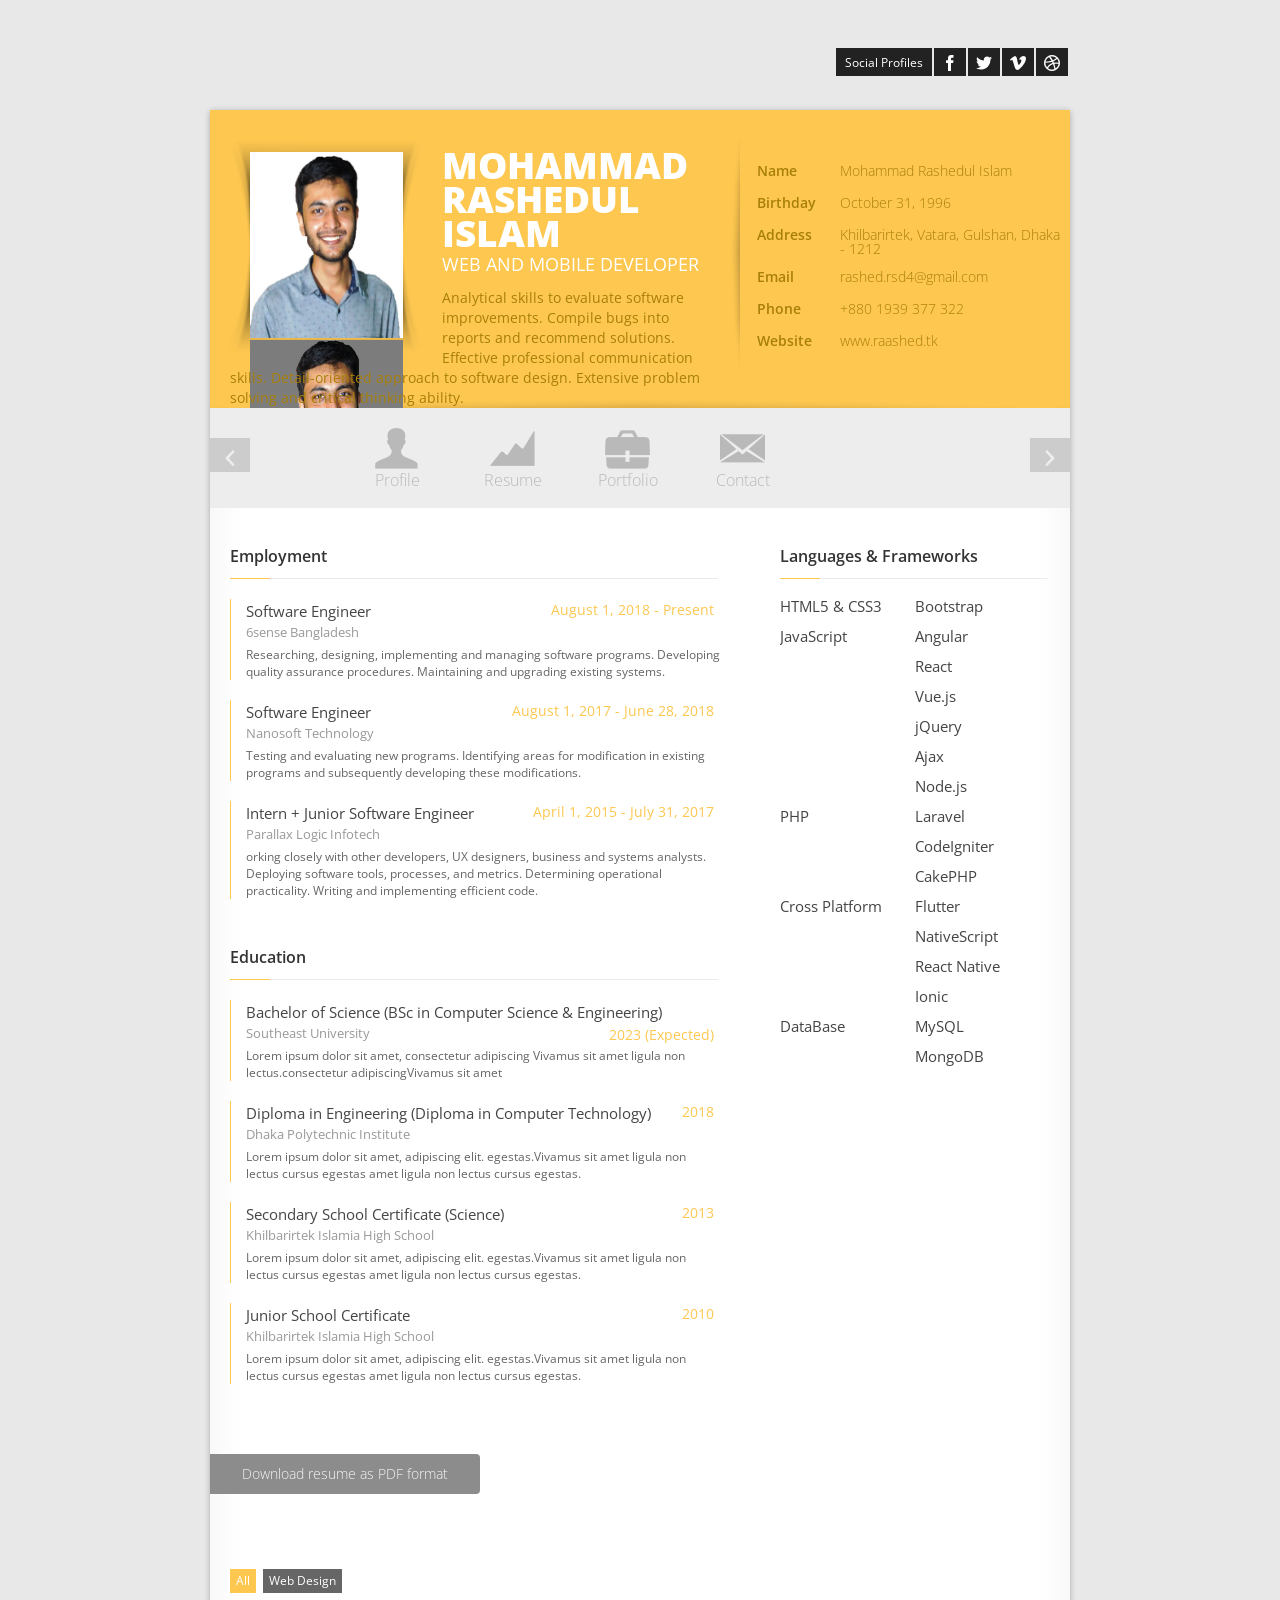
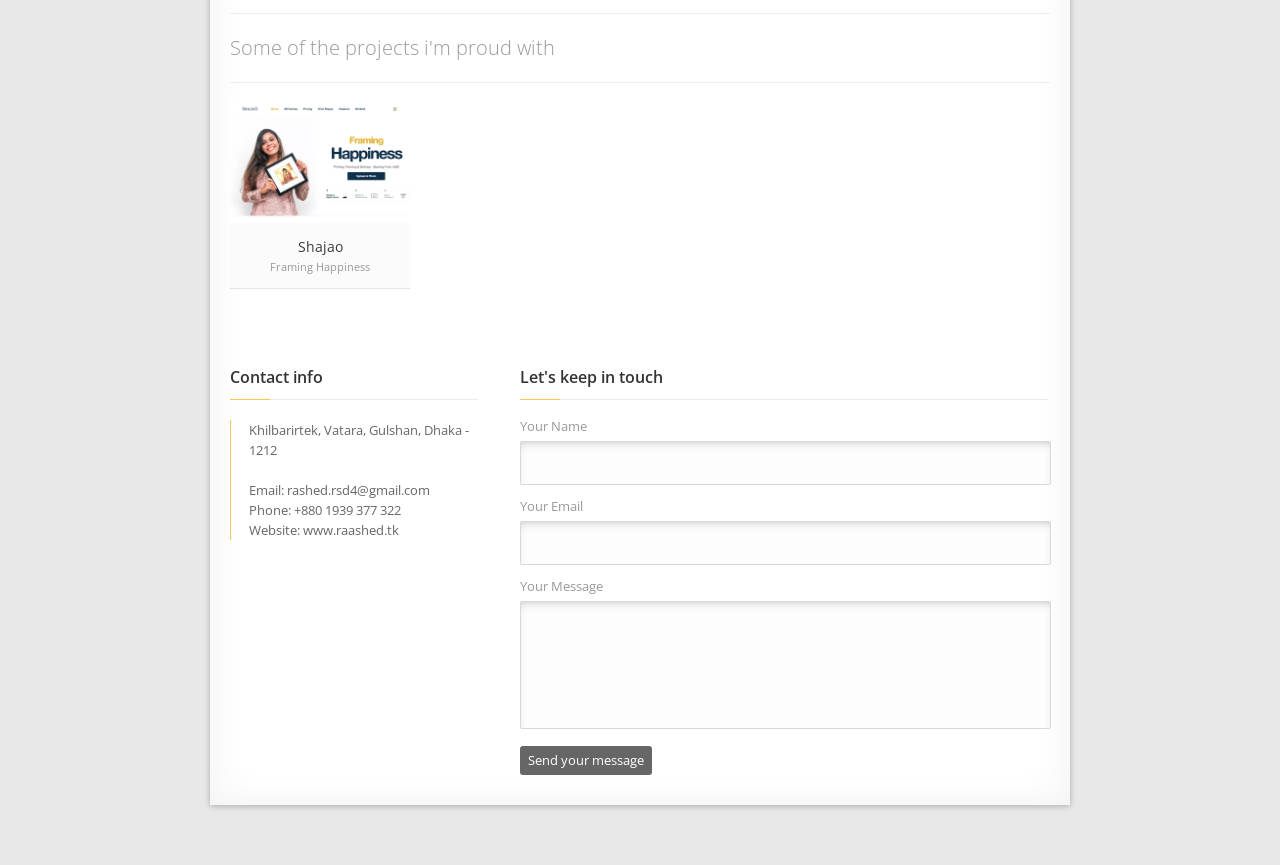
==== index.html @ 98f0a0fd "first commit" ====
<!doctype html>
<html lang="en">
<head>
    <meta charset="UTF-8">
    <meta name="viewport"
          content="width=device-width, user-scalable=no, initial-scale=1.0, maximum-scale=1.0, minimum-scale=1.0">
    <meta http-equiv="X-UA-Compatible" content="ie=edge">
    <title>Personal vCard</title>
    <link rel="stylesheet" type="text/css" href="css/reset.css"/>
    <link rel="stylesheet" type="text/css" href="css/style.css"/>
    <link rel="stylesheet" type="text/css" href="css/prettyPhoto.css"/>
    <link rel="stylesheet" type="text/css"
          href="http://fonts.googleapis.com/css?family=Open+Sans:400,600,300,800,700,400italic|PT+Serif:400,400italic"/>
    <!--[if IEMobile]>
    <link rel="stylesheet" type="text/css" href="css/iemobile.css"/>
    <![endif]-->

    <script type="text/javascript" src="js/jquery.min.js"></script>
    <script type="text/javascript" src="js/jquery.easytabs.min.js"></script>
    <script type="text/javascript" src="js/respond.min.js"></script>
    <script type="text/javascript" src="js/jquery.prettyPhoto.js"></script>
    <script type="text/javascript" src="js/jquery.isotope.min.js"></script>
    <script type="text/javascript" src="http://maps.google.com/maps/api/js?sensor=false"></script>
    <script type="text/javascript" src="js/jquery-ui-map.js"></script>
    <script type="text/javascript" src="js/jquery.carouFredSel.js"></script>
    <script type="text/javascript" src="js/plugins.js"></script>
    <script type="text/javascript" src="js/custom.js"></script>

    <!--[if lt IE 9]>
    <script src="http://html5shiv.googlecode.com/svn/trunk/html5.js"></script>
    <![endif]-->
</head>
<body>
<!-- Container -->
<section id="container">
    <!-- Header -->
    <header>
        <!-- Logo -->
        <div id="logo">
            <h2>MOHAMMAD RASHEDUL ISLAM</h2>
            <h4>WEB AND MOBILE DEVELOPER</h4>
        </div>
        <!-- /Logo -->
        <!-- Social Icons -->
        <ul class="socialicons">
            <li class="socials-text">Social Profiles</li>
            <li><a href="https://www.facebook.com/RaashedR" target="_blank" class="transition">*</a></li>
            <li><a href="https://twitter.com/raashed_r" target="_blank" class="transition">,</a></li>
            <li><a href="https://github.com/raashed" target="_blank" class="transition">-</a></li>
            <li><a href="https://stackoverflow.com/users/9511169/mohammad-rashedul-islam" target="_blank"
                   class="transition">1</a></li>
        </ul>
        <!-- /Social Icons -->
    </header>
    <!-- /Header -->
    <!-- Content -->
    <section id="content">
        <!-- Profile -->
        <div id="profile">
            <!-- About section -->
            <div class="about">
                <div class="photo-inner">
                    <ul>
                        <li><img src="images/photo.jpg" alt="images/photo.jpg" height="186" width="153"/></li>
                        <li><img src="images/photo1.png" alt="images/photo1.png" height="186" width="153"/></li>
                    </ul>
                </div>
                <h1>MOHAMMAD RASHEDUL ISLAM</h1>
                <h3>WEB AND MOBILE DEVELOPER</h3>
                <p>Analytical skills to evaluate software improvements. Compile bugs into reports and recommend solutions. Effective
                    professional communication skills. Detail-oriented approach to software design. Extensive problem solving and
                    critical thinking ability.</p>
            </div>
            <!-- /About section -->
            <!-- Personal info section -->
            <ul class="personal-info">
                <li><label>Name</label><span>Mohammad Rashedul Islam</span></li>
                <li><label>Birthday</label><span>October 31, 1996</span></li>
                <li><label>Address</label><span>Khilbarirtek, Vatara, Gulshan, Dhaka - 1212</span></li>
                <li><label>Email</label><span class="word-wrap">rashed.rsd4@gmail.com</span></li>
                <li><label>Phone</label><span>+880 1939 377 322</span></li>
                <li><label>Website</label><span class="word-wrap"><a href="#">www.raashed.tk</a></span></li>
            </ul>
            <!-- /Personal info section -->
        </div>
        <!-- /Profile -->
        <!-- Menu -->
        <nav class="menu">
            <ul class="tabs">
                <li class="tmenu"><a href="#profile" class="tab-profile"><i>&#x43;</i>Profile</a></li>
                <li class="tmenu"><a href="#resume"><i>&#x3a;</i>Resume</a></li>
                <li class="tmenu"><a href="#portfolio"><i>&#x38;</i>Portfolio</a></li>
                <li class="tmenu"><a href="#contact"><i>&#x21;</i>Contact</a></li>
            </ul>
            <a class="prev" id="menu-prev" href="#">&#xe073;</a>
            <a class="next" id="menu-next" href="#">&#xe076;</a>
        </nav>
        <!-- /Menu -->
        <!-- Resume -->
        <section id="resume">
            <div class="timeline-section">
                <!-- Timeline for Employment  -->
                <h3 class="main-heading">Employment</h3>
                <ul class="timeline">
                    <li>
                        <div class="timelineUnit">
                            <h4>Software Engineer<span class="timelineDate">August 1, 2018 - Present</span></h4>
                            <h5>6sense Bangladesh</h5>
                            <p>Researching, designing, implementing and managing software programs. Developing quality
                                assurance procedures. Maintaining and upgrading existing systems.</p>
                        </div>
                    </li>
                    <li>
                        <div class="timelineUnit">
                            <h4>Software Engineer<span class="timelineDate">August 1, 2017 - June 28, 2018</span></h4>
                            <h5>Nanosoft Technology</h5>
                            <p>Testing and evaluating new programs. Identifying areas for modification in existing
                                programs and subsequently developing these modifications.</p>
                        </div>
                    </li>
                    <li>
                        <div class="timelineUnit">
                            <h4>Intern + Junior Software Engineer<span class="timelineDate">April 1, 2015 - July 31, 2017</span>
                            </h4>
                            <h5>Parallax Logic Infotech </h5>
                            <p> orking closely with other developers, UX designers, business and systems analysts.
                                Deploying software tools, processes, and metrics. Determining operational practicality.
                                Writing and implementing efficient code.</p>
                        </div>
                    </li>
                    <div class="clear"></div>
                </ul>
                <!-- /Timeline for Employment  -->
                <!-- Timeline for Education  -->
                <h3 class="main-heading">Education</h3>
                <ul class="timeline">
                    <li>
                        <div class="timelineUnit">
                            <h4>Bachelor of Science (BSc in Computer Science & Engineering)<span class="timelineDate">2023 (Expected)</span></h4>
                            <h5>Southeast University</h5>
                            <p>Lorem ipsum dolor sit amet, consectetur adipiscing Vivamus sit amet ligula non
                                lectus.consectetur adipiscingVivamus sit amet </p>
                        </div>
                    </li>
                    <li>
                        <div class="timelineUnit">
                            <h4>Diploma in Engineering (Diploma in Computer Technology)<span class="timelineDate">2018</span></h4>
                            <h5>Dhaka Polytechnic Institute</h5>
                            <p>Lorem ipsum dolor sit amet, adipiscing elit. egestas.Vivamus sit amet ligula non lectus
                                cursus egestas amet ligula non lectus cursus egestas. </p>
                        </div>
                    </li>
                    <li>
                        <div class="timelineUnit">
                            <h4>Secondary School Certificate (Science)<span class="timelineDate">2013</span></h4>
                            <h5>Khilbarirtek Islamia High School</h5>
                            <p>Lorem ipsum dolor sit amet, adipiscing elit. egestas.Vivamus sit amet ligula non lectus
                                cursus egestas amet ligula non lectus cursus egestas. </p>
                        </div>
                    </li>
                    <li>
                        <div class="timelineUnit">
                            <h4>Junior School Certificate<span class="timelineDate">2010</span></h4>
                            <h5>Khilbarirtek Islamia High School</h5>
                            <p>Lorem ipsum dolor sit amet, adipiscing elit. egestas.Vivamus sit amet ligula non lectus
                                cursus egestas amet ligula non lectus cursus egestas. </p>
                        </div>
                    </li>
                    <div class="clear"></div>
                </ul>
                <!-- /Timeline for Education  -->
            </div>
            <div class="skills-section">
                <!-- Skills -->
                <h3 class="main-heading">Languages & Frameworks</h3>
                <ul class="skills">
                    <li><h4>HTML5 & CSS3</h4><h4>Bootstrap</h4></li>
                    <li><h4>JavaScript</h4><h4>Angular</h4></li>
                    <li><h4>&nbsp;</h4><h4>React</h4></li>
                    <li><h4>&nbsp;</h4><h4>Vue.js</h4></li>
                    <li><h4>&nbsp;</h4><h4>jQuery</h4></li>
                    <li><h4>&nbsp;</h4><h4>Ajax</h4></li>
                    <li><h4>&nbsp;</h4><h4>Node.js</h4></li>
                    <li><h4>PHP</h4><h4>Laravel</h4></li>
                    <li><h4>&nbsp;</h4><h4>CodeIgniter</h4></li>
                    <li><h4>&nbsp;</h4><h4>CakePHP</h4></li>
                    <li><h4>Cross Platform</h4><h4>Flutter</h4></li>
                    <li><h4>&nbsp;</h4><h4>NativeScript</h4></li>
                    <li><h4>&nbsp;</h4><h4>React Native</h4></li>
                    <li><h4>&nbsp;</h4><h4>Ionic</h4></li>
                    <li><h4>DataBase</h4><h4>MySQL</h4></li>
                    <li><h4>&nbsp;</h4><h4>MongoDB</h4></li>
                </ul>
                <!-- /Skills -->
            </div>
            <div class="clear"></div>
            <a href="pdf/Mohammad_Rashedul_Islam_CV.pdf" download target="_blank" class="button transition">Download resume as PDF format</a>
        </section>
        <!-- /Resume -->
        <!-- Portfolio -->
        <section id="portfolio">
            <ul class="cats-filter" id="portfolio-filter">
                <li><a href="" class="current transition" data-filter="*">All</a></li>
                <li><a href="" class="transition" data-filter=".webdesign">Web Design</a></li>
            </ul>
            <div class="extra-text">Some of the projects i'm proud with</div>
            <ul id="portfolio-list">
<!--                <li class="illustration print">-->
<!--                    <a href="portfolio/1.jpg" rel="portfolio[1]"-->
<!--                       title="Lorem ipsum dolor sit amet, consectetur adipiscing Vivamus sit amet ligula non lectus.consectetur adipiscingVivamus sit amet"-->
<!--                       class="folio">-->
<!--                        <img src="portfolio/1-thumb.jpg" alt="Image Title">-->
<!--                        <h2 class="title">Hello Goodbye</h2>-->
<!--                        <span class="categorie">Print / Illustration</span>-->
<!--                    </a>-->
<!--                    <a href="portfolio/4.jpg" rel="portfolio[1]" title="This is the description"-->
<!--                       class="folio hidden"></a>-->
<!--                    <a href="portfolio/4.jpg" rel="portfolio[1]" title="This is the description"-->
<!--                       class="folio hidden"></a>-->
<!--                    <a href="portfolio/4.jpg" rel="portfolio[1]" title="This is the description"-->
<!--                       class="folio hidden"></a>-->
<!--                    <a href="portfolio/4.jpg" rel="portfolio[1]" title="This is the description"-->
<!--                       class="folio hidden"></a>-->
<!--                    <a href="portfolio/4.jpg" rel="portfolio[1]" title="This is the description"-->
<!--                       class="folio hidden"></a>-->
<!--                    <a href="portfolio/4.jpg" rel="portfolio[1]" title="This is the description"-->
<!--                       class="folio hidden"></a>-->
<!--                </li>-->
                <li class="webdesign">
                    <a href="portfolio/shajao-1.png" rel="portfolio[1]"
                       title="How many stories and memories are mixed in one picture, there are many sweet, sweet and sweet moments. Decorate the story with these moments and bring it to you."
                       class="folio">
                        <img src="portfolio/shajao-1.png" alt="Image Title">
                        <h2 class="title">Shajao</h2>
                        <span class="categorie">Framing Happiness</span>
                    </a>
                    <a href="portfolio/shajao-2.png" rel="portfolio[1]" title="First, choose a frame. The frame can be changed later."
                       class="folio hidden"></a>
                    <a href="portfolio/shajao-3.png" rel="portfolio[1]" title="Each piece we frame passes through at least nine talented people’s hands before we ship it back to you"
                       class="folio hidden"></a>
                    <a href="portfolio/shajao-4.png" rel="portfolio[1]" title="Question about an open or future framing order?"
                       class="folio hidden"></a>
                    <a href="portfolio/shajao-5.png" rel="portfolio[1]" title="Naming history of a frame."
                       class="folio hidden"></a>
                    <a href="portfolio/shajao-6.png" rel="portfolio[1]" title="Your cart list."
                       class="folio hidden"></a>
                </li>
            </ul>
        </section>
        <!-- /Portfolio -->
        <!-- Contact -->
        <section id="contact">
<!--            <div id="map"></div>-->
            <!-- Contact Info -->
            <div class="contact-info">
                <h3 class="main-heading"><span>Contact info</span></h3>
                <ul>
                    <li>Khilbarirtek, Vatara, Gulshan, Dhaka - 1212<br/><br/></li>
                    <li>Email: rashed.rsd4@gmail.com</li>
                    <li>Phone: +880 1939 377 322</li>
                    <li>Website: www.raashed.tk</li>
                </ul>
            </div>
            <!-- /Contact Info -->
            <!-- Contact Form -->
            <div class="contact-form">
                <h3 class="main-heading"><span>Let's keep in touch</span></h3>
                <div id="contact-status"></div>
                <form action="" id="contactform">
                    <p>
                        <label for="name">Your Name</label>
                        <input type="text" name="name" class="input" id="name">
                    </p>
                    <p>
                        <label for="email">Your Email</label>
                        <input type="text" name="email" class="input" id="email">
                    </p>
                    <p>
                        <label for="message">Your Message</label>
                        <textarea name="message" cols="88" rows="6" class="textarea" id="message"></textarea>
                    </p>
                    <input type="submit" name="submit" value="Send your message" class="button transition">
                </form>
            </div>
            <!-- /Contact Form -->
        </section>
        <!-- /contact -->
    </section>
    <!-- /Content -->
    <!-- Footer -->
    <footer>
<!--        <div class="copyright">Copyright © 2017 John smith</div>-->
    </footer>
    <!-- /Footer -->
</section>
<!-- /Container -->
</body>
</html>
---- css/style.css ----
/*-------------------------------------------------------*/		/* Base styles	 */	/*-------------------------------------------------------*/	html {		overflow-y:scroll;	}	body {		background-color: #E8E8E8;		margin: 0px;		padding: 0px;		font-family:'open Sans', Arial;		font-size: 12px;	}		/* Font face */	@font-face { 	    font-family: 'icomoon';	    src: url('../fonts/icomoon/icomoon.eot');	    src: url('../fonts/icomoon/icomoon.eot?#iefix') format('embedded-opentype'),	         url('../fonts/icomoon/icomoon.svg#icomoon') format('svg'),	         url('../fonts/icomoon/icomoon.woff') format('woff'),	         url('../fonts/icomoon/icomoon.ttf') format('truetype');	}	       	/*-------------------------------------------------------*/		/* Wrap */	/*-------------------------------------------------------*/	#container {		margin:0 auto;		width:860px;		margin-bottom: 20px;		margin-top: 30px;	}	#content {		background-color:#FFF;		-webkit-box-shadow: 0 1px 6px rgba(0, 0, 0, 0.27), 0 0 40px rgba(0, 0, 0, 0.06) inset;		-moz-box-shadow: 0 1px 6px rgba(0, 0, 0, 0.27), 0 0 40px rgba(0, 0, 0, 0.06) inset;		box-shadow: 0 1px 6px rgba(0, 0, 0, 0.27), 0 0 40px rgba(0, 0, 0, 0.06) inset;	}	/*-------------------------------------------------------*/		/* Generic Classes */	/*-------------------------------------------------------*/	.hidden {		display: none;	}	/* Clearfix */	.clear{	  clear:both;	  display:block;	  height:0;	  overflow:	  hidden;	  visibility:hidden;	  width:0	}	.clearfix:after{	  clear:both;	  content:' ';	  display:block;	  font-size:0;	  height:0;	  line-height:0;	  visibility:hidden;	  width:0	}	* html .clearfix,:first-child+html .clearfix{	  zoom:1	}	.extra-text {		font-size:20px;		padding:24px 0;		border-bottom:1px solid #ededed;		color: #999;		margin-bottom:20px;		font-weight: 300;	}    .transition {    	-webkit-transition:all .5s ease;	     -moz-transition:all .5s ease;	      -ms-transition:all .5s ease;	       -o-transition:all .5s ease;	          transition:all .5s ease;    }    .word-wrap {		word-wrap: break-word;		-ms-word-break: break-all;		     word-break: break-all;		-webkit-hyphens: auto;		   -moz-hyphens: auto;		        hyphens: auto;    }	/*-------------------------------------------------------*/		/* Typography */	/*-------------------------------------------------------*/    h1 {font-size: 37px;}	h2 {font-size: 30px;}	h3 {font-size: 20px;}	h4 {font-size: 15px;}	h5 {font-size: 13px;}	h6 {font-size: 12px;}	strong {		font-weight: bold;		color: #333;	}	h3.main-heading {		margin:0px 2px 20px 0px;		border-bottom:1px solid #ebebeb;		padding-bottom:14px;		color:#333;		line-height:16px;		font-size: 16px;		font-weight: 600;		display:block;		clear: both;		position: relative;	}	h3.main-heading::after {		content: '';		width: 40px;		height: 1px;		position: absolute;		left: 0;		bottom: -1px;		background:/*mainColor*/#fdc750;	}	/*-------------------------------------------------------*/		/* Top Section */	/*-------------------------------------------------------*/	header {		height:60px;		margin-bottom:20px;		overflow:hidden;	}	/* Logo */	#logo {		float:left;		overflow:hidden;		margin-left:10px;		display:none;	}	#logo h2 {		font-size:30px;		font-weight:900;		color: #444;		line-height:40px;	}	#logo h4 {		color:#666;		line-height:20px;	}	/* Social icons */	.socialicons {		float:right;		margin-top:18px;	}	.socialicons li {		float:left;		display:inline;		margin:0;		padding:0;		margin-right:2px;	}	.socialicons li a  {		font-family: 'icomoon';		font-size: 16px;		display: block;		padding: 6px 8px;		background-color:#222;		color: #FFF;	}	.socialicons li a:hover  {		color:/*mainColor*/#fdc750;	}	.social-icons li:last-child {		margin-right:0	}	.socialicons .socials-text {		padding:9px;		height:10px;		background-color:#222;		color:#FFF;	}	/*-------------------------------------------------------*/		/* Profile Section */	/*-------------------------------------------------------*/    #profile {		background:/*mainColor*/#fdc750; 		background-image:url(../images/header-shadow.png);		background-position:center bottom;		background-repeat:repeat-x;		overflow:hidden;		}	/* About */	.about {		float:left;		margin-top:30px;		width:490px;		margin-left:20px;	}	.about .photo-inner {		float:left;		background:url(../images/photo-inner.png) no-repeat;		width:192px;		height:212px;		padding:12px 0 0 20px;	}	.about .photo-inner img {		background-color:#FFF;	}	.about h1 {		font-weight:900;		color:#FFF;		line-height:34px;		margin-top:8px;	}	.about h3 {		margin-top:5px;		font-size:18px;		color:#FFF;		line-height:18px;	}	.about p {		font-size:14px;		margin-top:15px;		color:/*profileTextColor*/#a87f09;		font-weight: 400;		line-height:20px;	}	/* Personal info */	.personal-info {		float:left;		margin-top:30px;		width:310px;		min-height:230px;		margin-left:10px;		background:url(../images/personal-info-sep.png) no-repeat left top;		padding:20px 0 0 20px;	}	.personal-info li {		font-size:14px;		margin-bottom:10px;		overflow: hidden;	}	.personal-info li label {		color:/*profileTextColor*/#a87f09;		float:left;		padding:4px 7px;		font-weight:600;		border-radius: 3px;		-moz-border-radius: 3px;		-webkit-border-radius: 3px;	}	.personal-info li span {		float:right;		width:220px;		padding-top: 4px;		font-weight: 300;		color:/*profileTextColor*/#a87f09;	}	/*-------------------------------------------------------*/		/* Menu */	/*-------------------------------------------------------*/	.menu {		height:100px;		background-color:#ededed;		position:relative;		width: 600px;		padding-left: 130px;		padding-right: 130px;	}	.tabs {		height:116px;		position: absolute;		margin-top:-14px;		z-index:100;	}	.tabs li {		float:left;		height:116px;	}	.tabs li > a {		padding-top:28px;		width:115px;		display:inline-block;		background-repeat:no-repeat;		font-size:16px;		color:#b9b9b9;		text-align:center;		font-weight: 300;	}	.tabs li.active {		background:url('../images/tab-hover.png') no-repeat;	}	.tabs li.active a {		color:/*mainColor*/#fdc750;	}	.tabs li > a > i {		font-size: 45px;		speak: none;		font-family: 'icomoon';		display: block;		margin-bottom: 5px;	}	.next,.prev {		font-family: 'icomoon';		font-size: 34px;		color: #eee;		position: absolute;		top:30px;		width: 40px;		background-color: #ccc;		text-align: center;		cursor: pointer;	}	.next {		right:0px;	}	.prev {		left:0px;	}	.disabled { display: none !important;  }	/*-------------------------------------------------------*/		/* Resume Section */	/*-------------------------------------------------------*/    #resume {		padding:40px 20px;		overflow:hidden;	}	.skills-section, .timeline-section {		float:left;	}	/* Timeline Section */	.timeline-section {		width:490px;		padding-right:60px;	}	.timeline {		margin-bottom: 30px;	}	.timeline li {		margin-bottom:20px;	}	.timeline li .timelineUnit {		line-height:17px;		margin-left:0px;		color: #444;		font-size:13px;		border-left:1px solid /*mainColor*/#fdc750;		padding-left:15px;	}	.timeline li .timelineUnit .timelineDate {		line-height:17px;		color:/*mainColor*/#fdc750;		font-size:14px;		margin-left:10px;		font-weight: normal;		padding:2px 6px;		float:right;	}	.timeline li .timelineUnit h4 {		line-height:24px;		font-size:15px;		color: #444;	}	.timeline li .timelineUnit h5 {		line-height:18px;		font-size:13px;		color: #999;	}	.timeline li .timelineUnit p {		color: #666;		font-size:12px;		margin-top:5px;	}	/* Skills Section */	.skills-section {		width:270px;	}	.skills {		margin-bottom: 25px;		overflow:hidden;	}	.skills li {		margin-bottom:15px;		float:left;		padding-left:0px;	}	.skills li h4 {		width:135px;		float:left;		font-size:15px;		color: #444;	}	.skills li .rating {		width:123px;		height:14px;		float:left;	}	.skills li .rating > span {		opacity: 0.3;		height:12px;		width:12px;		background-color:#757575;		display: block;		float: left;		margin-right: 1px;		border: 2px solid #eeeeee;		  -webkit-border-radius: 20px;		     -moz-border-radius: 20px;		          border-radius: 20px;	}	/* Download Button */    #resume .button {    	width: 250px;    	padding: 10px;    	background-color: #8c8c8c;    	overflow: hidden;    	font-size: 14px;    	font-weight: 300;    	line-height: 20px;    	margin: 20px 0px 0px -20px;    	color: #f7f7f7;    	display: block;    	text-align: center;		  -webkit-border-radius: 0px 4px 4px 0px;		     -moz-border-radius: 0px 4px 4px 0px;		          border-radius: 0px 4px 4px 0px;	}    #resume .button:hover {    	background-color:/*mainColor*/#fdc750;	}	/*-------------------------------------------------------*/		/* Portfolio Section */	/*-------------------------------------------------------*/    #portfolio {		padding:20px 20px 20px 20px;	}	/* Images list */	#portfolio-list {		width:820px;		overflow:hidden;	}	#portfolio-list li {		float:left;		margin-right:25px;		text-align:center;		background-color:#fbfbfb;		border-bottom:1px solid #e5e5e5;		height:185px;		margin-bottom:30px;		width:180px;	}	#portfolio-list li:hover {		border-bottom:1px solid /*mainColor*/#fdc750;		height:185px;	}	#portfolio-list img {		background-color:#FFF;		height:120px; 		width:180px;	}	#portfolio-list li:hover .title {		color:/*mainColor*/#fdc750;	}	#portfolio-list li .title {		font-size:14px;		margin-top:15px;		font-weight: 400;		color: #3A3A3A;	}	#portfolio-list li .categorie {		font-size:11px;		line-height:25px;		color:#999;	}	/* Filter menu */		.cats-filter {		border-bottom:1px solid #ededed;		overflow:hidden;		padding:15px 0;	}	.cats-filter li a {		float:left;		margin-right:7px;		color:#fff;		background-color: #666;		padding:6px;		margin-bottom:5px;	}	.cats-filter li a:hover {		background-color:/*mainColor*/#fdc750;	}	.cats-filter li a.current {		background-color:/*mainColor*/#fdc750;	}	/* adipoli */		.adipoli-wrapper {		margin:auto;		position:relative;		display: inline-block;	}	.adipoli-wrapper>img {		position: absolute;		z-index: 1;	}	.adipoli-before {		position: absolute;		z-index: 5;	}	.adipoli-after {		position: absolute;		z-index: 10;	}	.adipoli-slice {		display:block;		position:absolute;		z-index:15;		height:100%;	}	.adipoli-box {		display:block;		position:absolute;		z-index:15;	}	/*-------------------------------------------------------*/		/* Blog Section */	/*-------------------------------------------------------*/    #blog {		padding:20px;		position: relative;		overflow: hidden;	}	.blog-content-wrapper {		width: 530px;		float: left;		min-height: 100px;		margin-bottom: 30px;	}    .blog-entry {    	overflow: hidden;    	width: 100%;    	margin-bottom: 30px;        background-color: #f8f8f8;        float: left;	}    .blog-entry img {    	float: left;    	width: 530px;    	opacity: 0.8;    	filter:alpha(opacity=80);	}    .blog-entry h3 {    	clear: both;		padding:20px 15px 15px 15px;		font-size: 17px;		line-height: 18px;		font-weight: 700;		color: #3A3A3A;	}    .blog-entry a:hover img {    	opacity: 1;    	filter:alpha(opacity=100);	}	    .blog-entry > a:hover h3 {    	color:/*mainColor*/#fdc750;	}		/* Entry Date */    .blog-entry .entry-date {    	padding: 5px 10px;    	position: absolute;    	top: 5px;    	left: 0px;    	background-color: #666;	}    .blog-entry .entry-date .day {    	font-size: 32px;    	font-weight:bold;    	display: block;    	float: left;    	border-right:1px solid #FFF;    	padding-right: 10px;     	color: #fff;	}    .blog-entry .entry-date .month-year {    	padding: 0 0 0 7px ;    	font-size: 12px;    	font-weight: 600;    	display: block;    	line-height: 15px;    	text-align: center;    	float: left;    	color: #fff;    	margin: 0;	}    .blog-entry p {		padding:0px 15px;		font-size: 12px;		color: #666;		line-height: 20px;		margin-bottom: 15px;	}	/* Blog Sidebar */		.blog-sidebar {		width: 260px;		float: left;		margin-left:30px;	}	/* Blog Single */	    .blog-single {    	position: relative;    	background-color:#fff;	}    .blog-single h3,.blog-single p {		padding-left:0px !important;	}	/* Comments box */		.comments-list {		margin-bottom: 30px;	}    .comment {    	background-color: #fbfbfb;    	padding: 12px 9px;    	overflow: hidden;    	border-left:1px solid /*mainColor*/#fdc750;    	margin-bottom: 10px;	}    .comment-child {    	margin-left: 20px;	}    .comment-child .comment-meta,.comment-child .comment-body {    	width: 430px !important;	}    .comment img {    	float: left;	}    .comment .comment-meta,.comment .comment-body {    	float: left;    	width: 450px;    	margin-left: 10px;	}    .comment .comment-meta h4 {    	font-weight: 400;    	display: inline-block;    	color: #333;	}    .comment .comment-meta p {    	display: inline-block;    	font-size: 11px;    	color: #ccc;    	font-style: italic;    	margin-left: 15px;	}    .comment .comment-meta .reply {    	float: right;    	color: #ddd;	}    .comment .comment-meta .reply:hover {    	color:/*mainColor*/#fdc750;	}    .comment .comment-body p {    	margin-top: 8px;    	font-size: 11px;    	color: #909090;      	line-height: 16px;	}	/* Load More Button */    #page_nav {    	width: 150px;    	padding: 6px;    	background-color: #8c8c8c;    	overflow: hidden;    	font-size: 14px;    	font-weight: 300;    	line-height: 20px;    	margin: 10px 0px 0px -20px;    	color: #f7f7f7;    	display: block;    	text-align: center;		  -webkit-border-radius: 0px 4px 4px 0px;		     -moz-border-radius: 0px 4px 4px 0px;		          border-radius: 0px 4px 4px 0px;	}    #page_nav:hover {    	background-color:/*mainColor*/#fdc750;	}	/* Loading Text */    .loading-msg img {    	display: none;	}	/*-------------------------------------------------------*/		/* Widgets */	/*-------------------------------------------------------*/	/* Popular Post widget */	.popular-posts-widget {		width: 100%;		overflow: hidden;		margin-bottom: 30px;	}	.popular-posts-widget li {		padding: 10px ;		background-color: #fbfbfb;		margin-bottom: 4px;	}	.popular-posts-widget li:last-child {		border-bottom:none;	}	.popular-posts-widget li h2 {		font-size: 13px;		margin-bottom: 4px;		line-height: 20px;	}	.popular-posts-widget li h2 a:hover {		color:/*mainColor*/#fdc750;	}	.popular-posts-widget li span {		font-size: 11px;		color: #999;	}	/* Flickr Stream widget */	.flicker-stream-widget {	  overflow: hidden;	  margin-bottom: 30px;	}	.flicker-stream-widget li {	  float: left;	  margin-right: 5px;	  margin-bottom: 5px;	}	.flicker-stream-widget li img {	  height: 60px;	  width: 60px;	  opacity:0.6;	}	.flicker-stream-widget li img:hover {	  opacity:1;	}	.loading {		padding:10px 20px;		font-size: 14px;		background-color: #ededed;		color: #333;		display: none;		border-radius: 3px;		-moz-border-radius: 3px;		-webkit-border-radius: 3px;	}	/* Blog Single Post */	.blog-single-close {		float: right;		color: #FFF;		font-weight: 300;		font-size: 14px;		color: #ddd;	}	.blog-single-close i {		font-family: 'icomoon';		font-size: 18px;		vertical-align: top;	}	.blog-single-close:hover {		color:/*mainColor*/#fdc750;	}	/* Text widget */	.text-widget {		padding-bottom: 30px;		line-height: 20px;	}	/*-------------------------------------------------------*/		/* Contact Section */	/*-------------------------------------------------------*/    #contact {		padding:30px 0;		overflow:hidden;	}	.contact-info, .contact-form {		float:left;		padding:0 20px;	}	.contact-info {		width:250px;	}	.contact-form {		width:530px;	}	/* Contact info */	.contact-info ul {		float:left;		border-left:1px solid /*mainColor*/#fdc750;		padding-left:18px;	}	.contact-info ul li {		font-size:13px;		line-height:20px;		color: #666;		overflow: hidden;	}	/* Google map */		#map {		height: 300px;		margin-bottom:25px;		width: 100%;		border-bottom:1px solid #CCC;		border-top:1px solid #CCC;	}	/*-------------------------------------------------------*/		/* Forms */	/*-------------------------------------------------------*/	form .input,form textarea {	  -moz-box-shadow: inset 0 5px 16px -13px #333;	  -webkit-box-shadow: inset 0 5px 16px -13px #333;	  box-shadow: inset 0 5px 16px -13px #333;	  background-color:#FDFDFD;	  border: 1px solid #d9d9d9;	  -webkit-border-radius:2px;	     -moz-border-radius:2px;	          border-radius:2px;	  color: #666;	  font-size: 12px;	  height: 30px;	  outline: none;	  padding: 6px 10px;	  resize: none;	  width: 96%;	}	form textarea {	  height: 112px;	  line-height: 18px;	  margin-bottom: 0;	  padding-top: 8px;	}	form p {		margin-bottom:15px;	}	form p label {		display:block;		color:#999;		margin-bottom:8px;		font-size:13px;	}	.button {		color:#fff;		background-color: #666;		padding:8px;		border:none;		border-radius: 3px;		-moz-border-radius: 3px;		-webkit-border-radius: 3px;		cursor:pointer;		font-size:13px;	}	.button:hover {		background-color:/*mainColor*/#fdc750;	}	.success, .error {		padding:10px;		margin-bottom:10px;		border-radius: 3px;		-moz-border-radius: 3px;		-webkit-border-radius: 3px;	}	.success {		background-color: #E3EBC6;		color: #8FA442;		border: 1px solid #C2D288;	}	.error {		background-color: #f9e5e6;		color: #b3696c;		border: 1px solid #f7c7c9;	}	/*-------------------------------------------------------*/		/* Footer */	/*-------------------------------------------------------*/	footer {		margin-top:20px;		height:20px;	}	footer .copyright {		float:left;		color:#333;		padding-left:6px;	}	/*-------------------------------------------------------*/		/* Footer */	/*-------------------------------------------------------*/	div.footer {		margin-top:20px;		height:20px;	}	div.footer .copyright {		float:left;		color:#333;		padding-left:6px;	}	/*-------------------------------------------------------*/		/* Isotope filtering */	/*-------------------------------------------------------*/    .isotope-item {		z-index: 2;	}	.isotope-hidden.isotope-item {		pointer-events: none;		z-index: 1;	}	.isotope, .isotope .isotope-item {/* change duration value to whatever you like */		-webkit-transition-duration: 0.8s;		-moz-transition-duration: 0.8s;		transition-duration: 0.8s;	}	.isotope {		-webkit-transition-property: height, width;		-moz-transition-property: height, width;		transition-property: height, width;	}	.isotope .isotope-item {		-webkit-transition-property: -webkit-transform, opacity;		-moz-transition-property:-moz-transform, opacity;		transition-property:transform, opacity;	}	/*-------------------------------------------------------*/	/* Media Queries *//*-------------------------------------------------------*//* Tablet Portrait size to standard 960 (devices and browsers) */@media only screen and (min-width: 768px) and (max-width: 959px) {	#container {		width:750px;	}	/*-------------------------------------------------------*/		/* Menu */	/*-------------------------------------------------------*/	.menu {		height:100px;		background-color:#ededed;		position:relative;		width: 590px;		padding-left: 80px;		padding-right: 80px;	}	/*-------------------------------------------------------*/		/* Profile Section */	/*-------------------------------------------------------*/	/* About */	.about {		width:410px;	}	.about h1 {		line-height:38px;		font-size:30px	}	.about h3 {		font-size:14px;		line-height:14px;	}	/* Personal info */	.personal-info {		width:280px;		margin-right:10px;	}	.personal-info li span {		width:190px;	}	/*-------------------------------------------------------*/		/* Resume */	/*-------------------------------------------------------*/	.timeline-section {		width:380px;		padding-right:30px;	}	.skills-section {		width:300px;	}	/*-------------------------------------------------------*/		/* Portfolio */	/*-------------------------------------------------------*/	#portfolio-list {		width:750px;	}	#portfolio-list li {		margin-right:60px;	}	/*-------------------------------------------------------*/		/* Blog */	/*-------------------------------------------------------*/	.blog-content-wrapper {		width: 420px;	}	.blog-entry img {		width: 420px;	}    .comment .comment-meta,.comment .comment-body {    	float: left;    	width: 330px;    	margin-left: 10px;	}    .comment-child .comment-meta,.comment-child .comment-body {    	width: 310px !important;	}	/*-------------------------------------------------------*/		/* Contact */	/*-------------------------------------------------------*/	.contact-info {		width:250px;	}	.contact-form {		width:420px;	}}/* Mobile Landscape Size to Tablet Portrait (devices and browsers) */@media only screen and (min-width: 480px) and (max-width: 767px) {	#container {		width:470px;	}	/*-------------------------------------------------------*/		/* Top Section */	/*-------------------------------------------------------*/		/* Logo */	#logo h2 {		font-size:25px;		font-weight:900;		color: #444;		line-height:30px;	}	#logo h4 {		color:#666;		line-height:15px;	}	/* Social icons */	.socialicons {		margin-top:9px;	}	.socials-text {		display:none !important;	}	/*-------------------------------------------------------*/		/* Profile Section */	/*-------------------------------------------------------*/	/* About */	.about {		width:420px;		display:block;	}	.about h1 {		line-height:38px;		font-size:30px	}	.about h3 {		font-size:14px;		line-height:14px;	}	/* Personal info */	.personal-info {		margin-top:0;		display:block;		width:420px;		background:none;		border-top:1px solid /*mainColor*/#fdc750;	}	.personal-info li span {		width:280px;	}	/*-------------------------------------------------------*/		/* Menu */	/*-------------------------------------------------------*/	.tabs {		padding-left:5px;	}	.menu {		height:100px;		background-color:#ededed;		position:relative;		width: 370px;		padding-left: 50px;		padding-right: 50px;	}	/*-------------------------------------------------------*/		/* Resume */	/*-------------------------------------------------------*/	.skills-section {		width:420px;	}	.skills li h4 {		width:260px;	}	.timeline-section {		width:420px;		padding-right:60px;	}	/*-------------------------------------------------------*/		/* Portfolio */	/*-------------------------------------------------------*/	#portfolio-list {		width:450px;	}	#portfolio-list li {		margin-right:40px;	}	/*-------------------------------------------------------*/		/* Blog */	/*-------------------------------------------------------*/	.blog-content-wrapper {		width: 430px;	}	.blog-entry img {		width: 430px;	}	.blog-sidebar {		width: 430px;		margin-left:0px;	}    .comment .comment-meta,.comment .comment-body {    	width: 350px;	}    .comment-child .comment-meta,.comment-child .comment-body {    	width: 320px !important;	}	/*-------------------------------------------------------*/		/* Contact */	/*-------------------------------------------------------*/	.contact-info {		width:420px;	}	.contact-form {		margin-top:20px;		width:420px;	}	}/* Mobile Portrait Size to Mobile Landscape Size (devices and browsers) */@media only screen and (max-width: 479px) {		#container {		width:300px;		margin-top:10px;	}	.extra-text {		font-size:16px;	}	/*-------------------------------------------------------*/		/* Top Section */	/*-------------------------------------------------------*/	/* Logo */	#logo h2 {		font-size:25px;		font-weight:900;		color: #444;		line-height:30px;	}	#logo h4 {		color:#666;		line-height:15px;	}	.socialicons {		display:none; !important	}	/*-------------------------------------------------------*/		/* Profile Section */	/*-------------------------------------------------------*/	div.top {		height:50px;		margin-bottom:5px;	}	/* About */	.about {		width:280px;		display:block;		margin:10px 0 15px 10px;	}	.about .photo-inner {		margin-left:40px;		background:url(../images/photo-inner.png) no-repeat;		width:192px;		height:212px;		padding:12px 0 0 20px;	}	.about h1 {		line-height:38px;		font-size:30px;		text-align:center;	}	.about h3 {		font-size:14px;		line-height:14px;		text-align:center;	}	.about p {		text-align:center;	}	/* Personal info */	.personal-info {		margin-top:0;		display:block;		width:280px;		background:none;		border-top:1px solid /*mainColor*/#fdc750;		margin-left:10px;		min-height:220px;		padding-left:0;	}	.personal-info li {		font-size:13px;	}	.personal-info li span {		width:200px;	}	/*-------------------------------------------------------*/		/* Menu */	/*-------------------------------------------------------*/	.tabs {		padding-left:0px;	}	.tabs li > a {		width:75px;		font-size:14px;	}	.tabs li.active {		background-image: none !important;	}	.menu {		height:100px;		background-color:#ededed;		position:relative;		width: 200px;		padding-left: 50px;		padding-right: 50px;	}	/*-------------------------------------------------------*/		/* Resume */	/*-------------------------------------------------------*/	#resume {		padding:10px;	}	.timeline-section {		width:280px;		padding-right:60px;	}	.skills-section {		width:280px;	}	.skills li h4 {		width:120px;	}	/*-------------------------------------------------------*/		/* Portfolio */	/*-------------------------------------------------------*/	#portfolio-list {		width:280px;	}	#portfolio-list li {		margin-left:40px;	}	/*-------------------------------------------------------*/		/* Blog */	/*-------------------------------------------------------*/	.blog-content-wrapper {		width: 260px;	}	.blog-entry img {		width: 260px;	}	.blog-sidebar {		width: 260px;		margin-left:0px;	}    .comment .comment-meta{    	width: 180px;    	margin-top: 10px;	}    .comment .comment-meta p{    	margin-left: 0px;    	margin-top: 6px;    	clear: both;    	display: block;	}	.comment .comment-body {    	width: 240px;    	margin-left: 0;	}    .comment-child .comment-meta{    	width: 160px !important;    	margin-top: 10px;	}    .comment-child .comment-meta p{    	margin-left: 0px;    	margin-top: 6px;    	clear: both;    	display: block;	}	.comment-child .comment-body {    	width: 220px !important;    	margin-left: 0;	}	/*-------------------------------------------------------*/		/* Contact */	/*-------------------------------------------------------*/		.contact-info {		width:280px;	}	.contact-form {		margin-top:20px;		width:280px;	}	.contact-info, .contact-form {		padding:0 10px;	}}@media screen and (-webkit-min-device-pixel-ratio: 2), screen and (max-moz-device-pixel-ratio: 2) {	.tabs li.active {		background:url('../images/tab-hover@2x.png') no-repeat;		background-size: 116px 114px;	}}
---- css/prettyPhoto.css ----
div.pp_default .pp_top,div.pp_default .pp_top .pp_middle,div.pp_default .pp_top .pp_left,div.pp_default .pp_top .pp_right,div.pp_default .pp_bottom,div.pp_default .pp_bottom .pp_left,div.pp_default .pp_bottom .pp_middle,div.pp_default .pp_bottom .pp_right{height:13px}
div.pp_default .pp_top .pp_left{background:url(../images/prettyPhoto/default/sprite.png) -78px -93px no-repeat}
div.pp_default .pp_top .pp_middle{background:url(../images/prettyPhoto/default/sprite_x.png) top left repeat-x}
div.pp_default .pp_top .pp_right{background:url(../images/prettyPhoto/default/sprite.png) -112px -93px no-repeat}
div.pp_default .pp_content .ppt{color:#f8f8f8}
div.pp_default .pp_content_container .pp_left{background:url(../images/prettyPhoto/default/sprite_y.png)  -7px 0 repeat-y;padding-left:13px}
div.pp_default .pp_content_container .pp_right{background:url(../images/prettyPhoto/default/sprite_y.png) top right repeat-y;padding-right:13px}
div.pp_default .pp_next:hover{background:url(../images/prettyPhoto/default/sprite_next.png) center right no-repeat;cursor:pointer}
div.pp_default .pp_previous:hover{background:url(../images/prettyPhoto/default/sprite_prev.png) center left no-repeat;cursor:pointer}
div.pp_default .pp_expand{background:url(../images/prettyPhoto/default/sprite.png) 0 -29px no-repeat;cursor:pointer;width:28px;height:28px}
div.pp_default .pp_expand:hover{background:url(../images/prettyPhoto/default/sprite.png) 0 -56px no-repeat;cursor:pointer}
div.pp_default .pp_contract{background:url(../images/prettyPhoto/default/sprite.png) 0 -84px no-repeat;cursor:pointer;width:28px;height:28px}
div.pp_default .pp_contract:hover{background:url(../images/prettyPhoto/default/sprite.png) 0 -113px no-repeat;cursor:pointer}
div.pp_default .pp_close{width:30px;height:30px;background:url(../images/prettyPhoto/default/sprite.png) 2px 1px no-repeat;cursor:pointer;}
div.pp_default .pp_gallery ul li a{background:url(../images/prettyPhoto/default/default_thumb.png) center center #f8f8f8;border:1px solid #aaa}
div.pp_default .pp_social{margin-top:7px}
div.pp_default .pp_gallery a.pp_arrow_previous,div.pp_default .pp_gallery a.pp_arrow_next{position:static;left:auto}
div.pp_default .pp_nav .pp_play,div.pp_default .pp_nav .pp_pause{background:url(../images/prettyPhoto/default/sprite.png) -51px 1px no-repeat;height:30px;width:30px}
div.pp_default .pp_nav .pp_pause{background-position:-51px -29px}
div.pp_default a.pp_arrow_previous,div.pp_default a.pp_arrow_next{background:url(../images/prettyPhoto/default/sprite.png) -31px -3px no-repeat;height:20px;width:20px;margin:4px 0 0}
div.pp_default a.pp_arrow_next{left:52px;background-position:-82px -3px}
div.pp_default .pp_content_container .pp_details{margin-top:5px}
div.pp_default .pp_nav{clear:none;height:30px;width:110px;}
div.pp_default .pp_nav .currentTextHolder{font-family:Georgia;font-style:italic;color:#999;font-size:11px;left:75px;line-height:25px;position:absolute;top:2px;margin:0;padding:0 0 0 10px}
div.pp_default .pp_close:hover,div.pp_default .pp_nav .pp_play:hover,div.pp_default .pp_nav .pp_pause:hover,div.pp_default .pp_arrow_next:hover,div.pp_default .pp_arrow_previous:hover{opacity:0.7}
div.pp_default .pp_description{font-size:12px;font-weight:400;line-height:14px;margin:40px 0px 5px 0;display: block;border-top: 1px solid #eee;padding-top: 10px;}
div.pp_default .pp_bottom .pp_left{background:url(../images/prettyPhoto/default/sprite.png) -78px -127px no-repeat}
div.pp_default .pp_bottom .pp_middle{background:url(../images/prettyPhoto/default/sprite_x.png) bottom left repeat-x}
div.pp_default .pp_bottom .pp_right{background:url(../images/prettyPhoto/default/sprite.png) -112px -127px no-repeat}
div.pp_default .pp_loaderIcon{background:url(../images/prettyPhoto/default/loader.gif) center center no-repeat}
div.light_rounded .pp_top .pp_left{background:url(../images/prettyPhoto/light_rounded/sprite.png) -88px -53px no-repeat}
div.light_rounded .pp_top .pp_right{background:url(../images/prettyPhoto/light_rounded/sprite.png) -110px -53px no-repeat}
div.light_rounded .pp_next:hover{background:url(../images/prettyPhoto/light_rounded/btnNext.png) center right no-repeat;cursor:pointer}
div.light_rounded .pp_previous:hover{background:url(../images/prettyPhoto/light_rounded/btnPrevious.png) center left no-repeat;cursor:pointer}
div.light_rounded .pp_expand{background:url(../images/prettyPhoto/light_rounded/sprite.png) -31px -26px no-repeat;cursor:pointer}
div.light_rounded .pp_expand:hover{background:url(../images/prettyPhoto/light_rounded/sprite.png) -31px -47px no-repeat;cursor:pointer}
div.light_rounded .pp_contract{background:url(../images/prettyPhoto/light_rounded/sprite.png) 0 -26px no-repeat;cursor:pointer}
div.light_rounded .pp_contract:hover{background:url(../images/prettyPhoto/light_rounded/sprite.png) 0 -47px no-repeat;cursor:pointer}
div.light_rounded .pp_close{width:75px;height:22px;background:url(../images/prettyPhoto/light_rounded/sprite.png) -1px -1px no-repeat;cursor:pointer}
div.light_rounded .pp_nav .pp_play{background:url(../images/prettyPhoto/light_rounded/sprite.png) -1px -100px no-repeat;height:15px;width:14px}
div.light_rounded .pp_nav .pp_pause{background:url(../images/prettyPhoto/light_rounded/sprite.png) -24px -100px no-repeat;height:15px;width:14px}
div.light_rounded .pp_arrow_previous{background:url(../images/prettyPhoto/light_rounded/sprite.png) 0 -71px no-repeat}
div.light_rounded .pp_arrow_next{background:url(../images/prettyPhoto/light_rounded/sprite.png) -22px -71px no-repeat}
div.light_rounded .pp_bottom .pp_left{background:url(../images/prettyPhoto/light_rounded/sprite.png) -88px -80px no-repeat}
div.light_rounded .pp_bottom .pp_right{background:url(../images/prettyPhoto/light_rounded/sprite.png) -110px -80px no-repeat}
div.dark_rounded .pp_top .pp_left{background:url(../images/prettyPhoto/dark_rounded/sprite.png) -88px -53px no-repeat}
div.dark_rounded .pp_top .pp_right{background:url(../images/prettyPhoto/dark_rounded/sprite.png) -110px -53px no-repeat}
div.dark_rounded .pp_content_container .pp_left{background:url(../images/prettyPhoto/dark_rounded/contentPattern.png) top left repeat-y}
div.dark_rounded .pp_content_container .pp_right{background:url(../images/prettyPhoto/dark_rounded/contentPattern.png) top right repeat-y}
div.dark_rounded .pp_next:hover{background:url(../images/prettyPhoto/dark_rounded/btnNext.png) center right no-repeat;cursor:pointer}
div.dark_rounded .pp_previous:hover{background:url(../images/prettyPhoto/dark_rounded/btnPrevious.png) center left no-repeat;cursor:pointer}
div.dark_rounded .pp_expand{background:url(../images/prettyPhoto/dark_rounded/sprite.png) -31px -26px no-repeat;cursor:pointer}
div.dark_rounded .pp_expand:hover{background:url(../images/prettyPhoto/dark_rounded/sprite.png) -31px -47px no-repeat;cursor:pointer}
div.dark_rounded .pp_contract{background:url(../images/prettyPhoto/dark_rounded/sprite.png) 0 -26px no-repeat;cursor:pointer}
div.dark_rounded .pp_contract:hover{background:url(../images/prettyPhoto/dark_rounded/sprite.png) 0 -47px no-repeat;cursor:pointer}
div.dark_rounded .pp_close{width:75px;height:22px;background:url(../images/prettyPhoto/dark_rounded/sprite.png) -1px -1px no-repeat;cursor:pointer}
div.dark_rounded .pp_description{margin-right:85px;color:#fff}
div.dark_rounded .pp_nav .pp_play{background:url(../images/prettyPhoto/dark_rounded/sprite.png) -1px -100px no-repeat;height:15px;width:14px}
div.dark_rounded .pp_nav .pp_pause{background:url(../images/prettyPhoto/dark_rounded/sprite.png) -24px -100px no-repeat;height:15px;width:14px}
div.dark_rounded .pp_arrow_previous{background:url(../images/prettyPhoto/dark_rounded/sprite.png) 0 -71px no-repeat}
div.dark_rounded .pp_arrow_next{background:url(../images/prettyPhoto/dark_rounded/sprite.png) -22px -71px no-repeat}
div.dark_rounded .pp_bottom .pp_left{background:url(../images/prettyPhoto/dark_rounded/sprite.png) -88px -80px no-repeat}
div.dark_rounded .pp_bottom .pp_right{background:url(../images/prettyPhoto/dark_rounded/sprite.png) -110px -80px no-repeat}
div.dark_rounded .pp_loaderIcon{background:url(../images/prettyPhoto/dark_rounded/loader.gif) center center no-repeat}
div.dark_square .pp_left,div.dark_square .pp_middle,div.dark_square .pp_right,div.dark_square .pp_content{background:#000}
div.dark_square .pp_description{color:#fff;margin:0 85px 0 0}
div.dark_square .pp_loaderIcon{background:url(../images/prettyPhoto/dark_square/loader.gif) center center no-repeat}
div.dark_square .pp_expand{background:url(../images/prettyPhoto/dark_square/sprite.png) -31px -26px no-repeat;cursor:pointer}
div.dark_square .pp_expand:hover{background:url(../images/prettyPhoto/dark_square/sprite.png) -31px -47px no-repeat;cursor:pointer}
div.dark_square .pp_contract{background:url(../images/prettyPhoto/dark_square/sprite.png) 0 -26px no-repeat;cursor:pointer}
div.dark_square .pp_contract:hover{background:url(../images/prettyPhoto/dark_square/sprite.png) 0 -47px no-repeat;cursor:pointer}
div.dark_square .pp_close{width:75px;height:22px;background:url(../images/prettyPhoto/dark_square/sprite.png) -1px -1px no-repeat;cursor:pointer}
div.dark_square .pp_nav{clear:none}
div.dark_square .pp_nav .pp_play{background:url(../images/prettyPhoto/dark_square/sprite.png) -1px -100px no-repeat;height:15px;width:14px}
div.dark_square .pp_nav .pp_pause{background:url(../images/prettyPhoto/dark_square/sprite.png) -24px -100px no-repeat;height:15px;width:14px}
div.dark_square .pp_arrow_previous{background:url(../images/prettyPhoto/dark_square/sprite.png) 0 -71px no-repeat}
div.dark_square .pp_arrow_next{background:url(../images/prettyPhoto/dark_square/sprite.png) -22px -71px no-repeat}
div.dark_square .pp_next:hover{background:url(../images/prettyPhoto/dark_square/btnNext.png) center right no-repeat;cursor:pointer}
div.dark_square .pp_previous:hover{background:url(../images/prettyPhoto/dark_square/btnPrevious.png) center left no-repeat;cursor:pointer}
div.light_square .pp_expand{background:url(../images/prettyPhoto/light_square/sprite.png) -31px -26px no-repeat;cursor:pointer}
div.light_square .pp_expand:hover{background:url(../images/prettyPhoto/light_square/sprite.png) -31px -47px no-repeat;cursor:pointer}
div.light_square .pp_contract{background:url(../images/prettyPhoto/light_square/sprite.png) 0 -26px no-repeat;cursor:pointer}
div.light_square .pp_contract:hover{background:url(../images/prettyPhoto/light_square/sprite.png) 0 -47px no-repeat;cursor:pointer}
div.light_square .pp_close{width:75px;height:22px;background:url(../images/prettyPhoto/light_square/sprite.png) -1px -1px no-repeat;cursor:pointer}
div.light_square .pp_nav .pp_play{background:url(../images/prettyPhoto/light_square/sprite.png) -1px -100px no-repeat;height:15px;width:14px}
div.light_square .pp_nav .pp_pause{background:url(../images/prettyPhoto/light_square/sprite.png) -24px -100px no-repeat;height:15px;width:14px}
div.light_square .pp_arrow_previous{background:url(../images/prettyPhoto/light_square/sprite.png) 0 -71px no-repeat}
div.light_square .pp_arrow_next{background:url(../images/prettyPhoto/light_square/sprite.png) -22px -71px no-repeat}
div.light_square .pp_next:hover{background:url(../images/prettyPhoto/light_square/btnNext.png) center right no-repeat;cursor:pointer}
div.light_square .pp_previous:hover{background:url(../images/prettyPhoto/light_square/btnPrevious.png) center left no-repeat;cursor:pointer}
div.facebook .pp_top .pp_left{background:url(../images/prettyPhoto/facebook/sprite.png) -88px -53px no-repeat}
div.facebook .pp_top .pp_middle{background:url(../images/prettyPhoto/facebook/contentPatternTop.png) top left repeat-x}
div.facebook .pp_top .pp_right{background:url(../images/prettyPhoto/facebook/sprite.png) -110px -53px no-repeat}
div.facebook .pp_content_container .pp_left{background:url(../images/prettyPhoto/facebook/contentPatternLeft.png) top left repeat-y}
div.facebook .pp_content_container .pp_right{background:url(../images/prettyPhoto/facebook/contentPatternRight.png) top right repeat-y}
div.facebook .pp_expand{background:url(../images/prettyPhoto/facebook/sprite.png) -31px -26px no-repeat;cursor:pointer}
div.facebook .pp_expand:hover{background:url(../images/prettyPhoto/facebook/sprite.png) -31px -47px no-repeat;cursor:pointer}
div.facebook .pp_contract{background:url(../images/prettyPhoto/facebook/sprite.png) 0 -26px no-repeat;cursor:pointer}
div.facebook .pp_contract:hover{background:url(../images/prettyPhoto/facebook/sprite.png) 0 -47px no-repeat;cursor:pointer}
div.facebook .pp_close{width:22px;height:22px;background:url(../images/prettyPhoto/facebook/sprite.png) -1px -1px no-repeat;cursor:pointer}
div.facebook .pp_description{margin:0 37px 0 0}
div.facebook .pp_loaderIcon{background:url(../images/prettyPhoto/facebook/loader.gif) center center no-repeat}
div.facebook .pp_arrow_previous{background:url(../images/prettyPhoto/facebook/sprite.png) 0 -71px no-repeat;height:22px;margin-top:0;width:22px}
div.facebook .pp_arrow_previous.disabled{background-position:0 -96px;cursor:default}
div.facebook .pp_arrow_next{background:url(../images/prettyPhoto/facebook/sprite.png) -32px -71px no-repeat;height:22px;margin-top:0;width:22px}
div.facebook .pp_arrow_next.disabled{background-position:-32px -96px;cursor:default}
div.facebook .pp_nav{margin-top:0}
div.facebook .pp_nav p{font-size:15px;padding:0 3px 0 4px}
div.facebook .pp_nav .pp_play{background:url(../images/prettyPhoto/facebook/sprite.png) -1px -123px no-repeat;height:22px;width:22px}
div.facebook .pp_nav .pp_pause{background:url(../images/prettyPhoto/facebook/sprite.png) -32px -123px no-repeat;height:22px;width:22px}
div.facebook .pp_next:hover{background:url(../images/prettyPhoto/facebook/btnNext.png) center right no-repeat;cursor:pointer}
div.facebook .pp_previous:hover{background:url(../images/prettyPhoto/facebook/btnPrevious.png) center left no-repeat;cursor:pointer}
div.facebook .pp_bottom .pp_left{background:url(../images/prettyPhoto/facebook/sprite.png) -88px -80px no-repeat}
div.facebook .pp_bottom .pp_middle{background:url(../images/prettyPhoto/facebook/contentPatternBottom.png) top left repeat-x}
div.facebook .pp_bottom .pp_right{background:url(../images/prettyPhoto/facebook/sprite.png) -110px -80px no-repeat}
div.pp_pic_holder a:focus{outline:none}
div.pp_overlay{background:#000;display:none;left:0;position:absolute;top:0;width:100%;z-index:9500}
div.pp_pic_holder{display:none;position:absolute;width:100px;z-index:10000}
.pp_content{height:40px;min-width:40px}
* html .pp_content{width:40px}
.pp_content_container{position:relative;text-align:left;width:100%}
.pp_content_container .pp_left{padding-left:20px}
.pp_content_container .pp_right{padding-right:20px}
.pp_content_container .pp_details{float:left;margin:10px 0 2px}
.pp_description{display:none;margin:0}
.pp_social{float:left;margin:0}
.pp_social .facebook{float:left;margin-left:5px;width:55px;overflow:hidden}
.pp_social .twitter{float:left}
.pp_nav{clear:right;float:left;margin:3px 10px 0 0}
.pp_nav p{float:left;white-space:nowrap;margin:2px 4px}
.pp_nav .pp_play,.pp_nav .pp_pause{float:left;margin-right:4px;text-indent:-10000px}
a.pp_arrow_previous,a.pp_arrow_next{display:block;float:left;height:15px;margin-top:3px;overflow:hidden;text-indent:-10000px;width:14px}
.pp_hoverContainer{position:absolute;top:0;width:100%;z-index:2000}
.pp_gallery{display:none;left:50%;margin-top:-50px;position:absolute;z-index:10000}
.pp_gallery div{float:left;overflow:hidden;position:relative}
.pp_gallery ul{float:left;height:35px;position:relative;white-space:nowrap;margin:0 0 0 5px;padding:0}
.pp_gallery ul a{border:1px rgba(0,0,0,0.5) solid;display:block;float:left;height:33px;overflow:hidden}
.pp_gallery ul a img{border:0}
.pp_gallery li{display:block;float:left;margin:0 5px 0 0;padding:0}
.pp_gallery li.default a{background:url(../images/prettyPhoto/facebook/default_thumbnail.gif) 0 0 no-repeat;display:block;height:33px;width:50px}
.pp_gallery .pp_arrow_previous,.pp_gallery .pp_arrow_next{margin-top:7px!important}
a.pp_next{background:url(../images/prettyPhoto/light_rounded/btnNext.png) 10000px 10000px no-repeat;display:block;float:right;height:100%;text-indent:-10000px;width:49%}
a.pp_previous{background:url(../images/prettyPhoto/light_rounded/btnNext.png) 10000px 10000px no-repeat;display:block;float:left;height:100%;text-indent:-10000px;width:49%}
a.pp_expand,a.pp_contract{cursor:pointer;display:none;height:20px;position:absolute;right:30px;text-indent:-10000px;top:10px;width:20px;z-index:20000}
a.pp_close{position:absolute;right:0;top:0;display:block;line-height:22px;text-indent:-10000px}
.pp_loaderIcon{display:block;height:24px;left:50%;position:absolute;top:50%;width:24px;margin:-12px 0 0 -12px}
#pp_full_res{line-height:1!important}
#pp_full_res .pp_inline{text-align:left}
#pp_full_res .pp_inline p{margin:0 0 15px}
div.ppt{color:#fff;display:none;font-size:17px;z-index:9999;margin:0 0 5px 15px}
div.pp_default .pp_content,div.light_rounded .pp_content{background-color:#fff}
div.pp_default #pp_full_res .pp_inline,div.light_rounded .pp_content .ppt,div.light_rounded #pp_full_res .pp_inline,div.light_square .pp_content .ppt,div.light_square #pp_full_res .pp_inline,div.facebook .pp_content .ppt,div.facebook #pp_full_res .pp_inline{color:#000}
div.pp_default .pp_gallery ul li a:hover,div.pp_default .pp_gallery ul li.selected a,.pp_gallery ul a:hover,.pp_gallery li.selected a{border-color:#fff}
div.pp_default .pp_details,div.light_rounded .pp_details,div.dark_rounded .pp_details,div.dark_square .pp_details,div.light_square .pp_details,div.facebook .pp_details{position:relative}
div.light_rounded .pp_top .pp_middle,div.light_rounded .pp_content_container .pp_left,div.light_rounded .pp_content_container .pp_right,div.light_rounded .pp_bottom .pp_middle,div.light_square .pp_left,div.light_square .pp_middle,div.light_square .pp_right,div.light_square .pp_content,div.facebook .pp_content{background:#fff}
div.light_rounded .pp_description,div.light_square .pp_description{margin-right:85px}
div.light_rounded .pp_gallery a.pp_arrow_previous,div.light_rounded .pp_gallery a.pp_arrow_next,div.dark_rounded .pp_gallery a.pp_arrow_previous,div.dark_rounded .pp_gallery a.pp_arrow_next,div.dark_square .pp_gallery a.pp_arrow_previous,div.dark_square .pp_gallery a.pp_arrow_next,div.light_square .pp_gallery a.pp_arrow_previous,div.light_square .pp_gallery a.pp_arrow_next{margin-top:12px!important}
div.light_rounded .pp_arrow_previous.disabled,div.dark_rounded .pp_arrow_previous.disabled,div.dark_square .pp_arrow_previous.disabled,div.light_square .pp_arrow_previous.disabled{background-position:0 -87px;cursor:default}
div.light_rounded .pp_arrow_next.disabled,div.dark_rounded .pp_arrow_next.disabled,div.dark_square .pp_arrow_next.disabled,div.light_square .pp_arrow_next.disabled{background-position:-22px -87px;cursor:default}
div.light_rounded .pp_loaderIcon,div.light_square .pp_loaderIcon{background:url(../images/prettyPhoto/light_rounded/loader.gif) center center no-repeat}
div.dark_rounded .pp_top .pp_middle,div.dark_rounded .pp_content,div.dark_rounded .pp_bottom .pp_middle{background:url(../images/prettyPhoto/dark_rounded/contentPattern.png) top left repeat}
div.dark_rounded .currentTextHolder,div.dark_square .currentTextHolder{color:#c4c4c4}
div.dark_rounded #pp_full_res .pp_inline,div.dark_square #pp_full_res .pp_inline{color:#fff}
.pp_top,.pp_bottom{height:20px;position:relative}
* html .pp_top,* html .pp_bottom{padding:0 20px}
.pp_top .pp_left,.pp_bottom .pp_left{height:20px;left:0;position:absolute;width:20px}
.pp_top .pp_middle,.pp_bottom .pp_middle{height:20px;left:20px;position:absolute;right:20px}
* html .pp_top .pp_middle,* html .pp_bottom .pp_middle{left:0;position:static}
.pp_top .pp_right,.pp_bottom .pp_right{height:20px;left:auto;position:absolute;right:0;top:0;width:20px}
.pp_fade,.pp_gallery li.default a img{display:none}
---- css/iemobile.css ----
.tabs li > a > i {
    display: none !important;
}

.tabs li > a {
    padding-top: 56px !important;
}
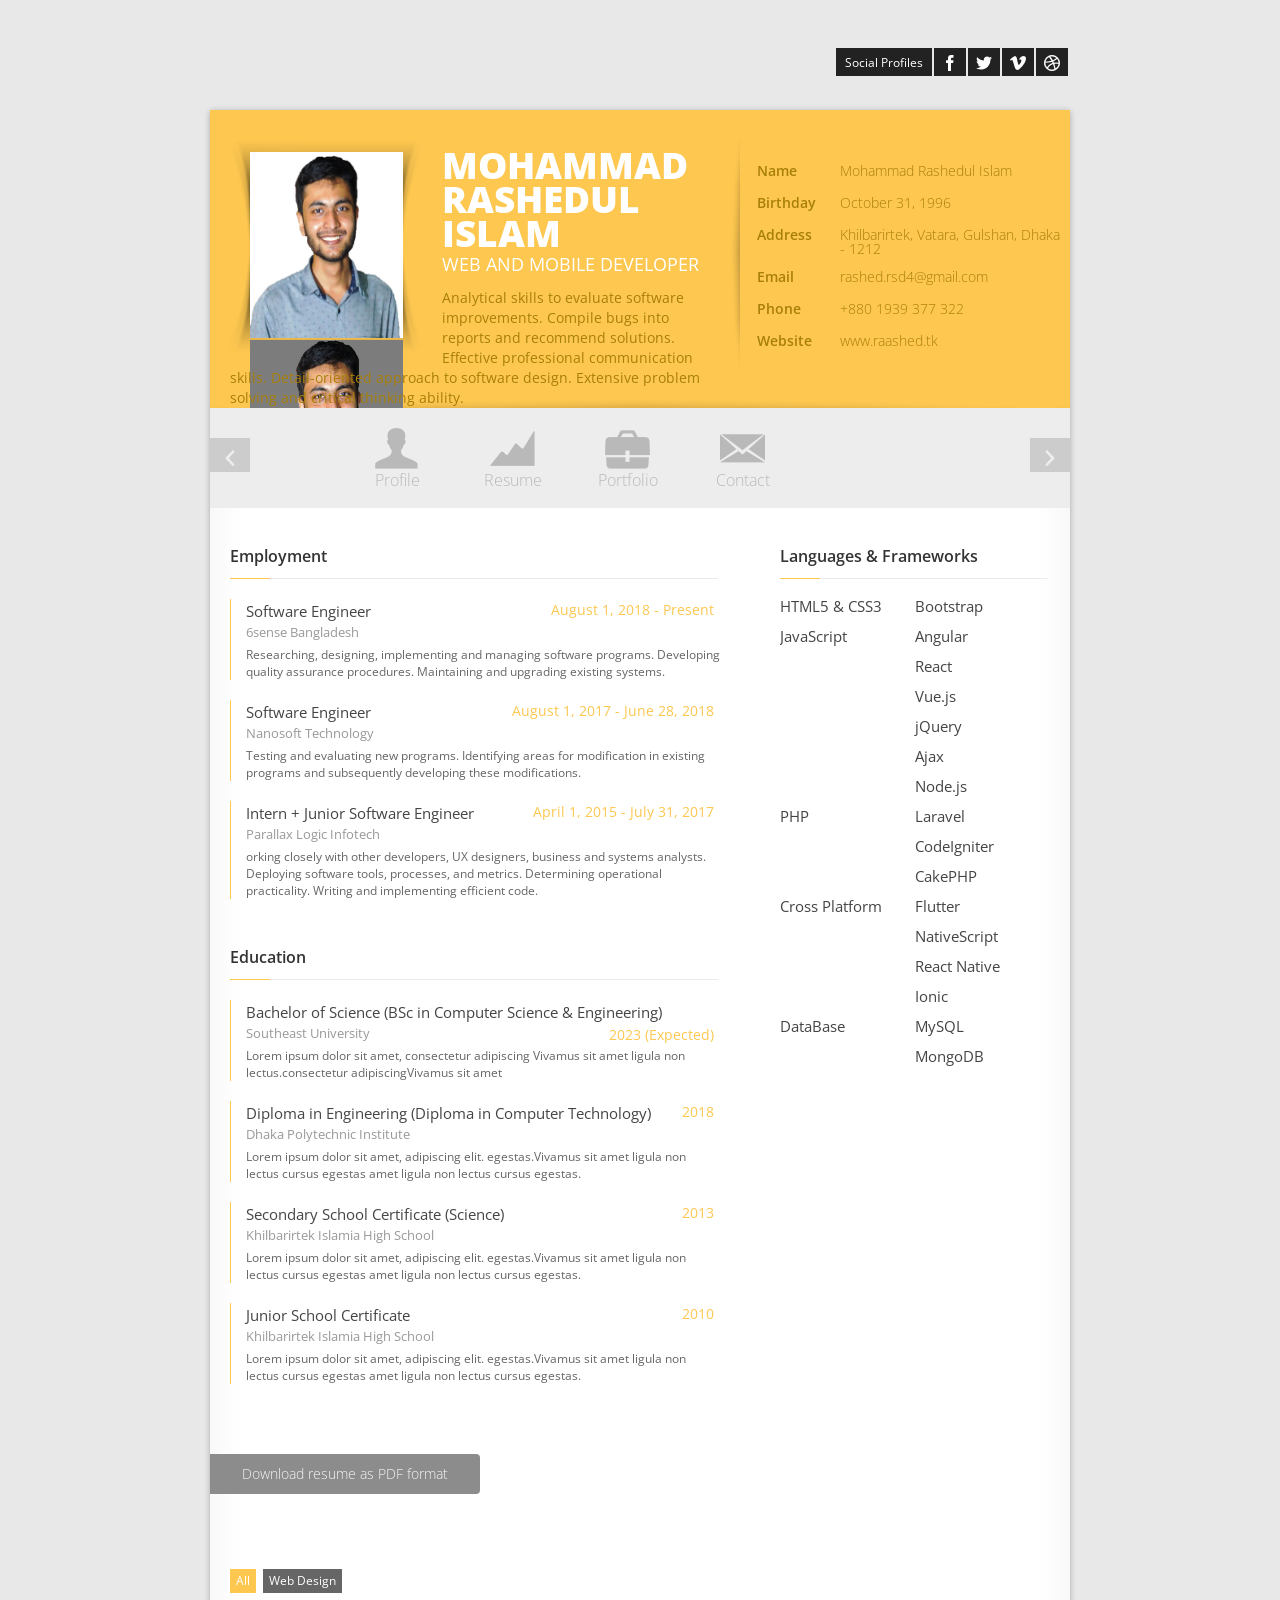
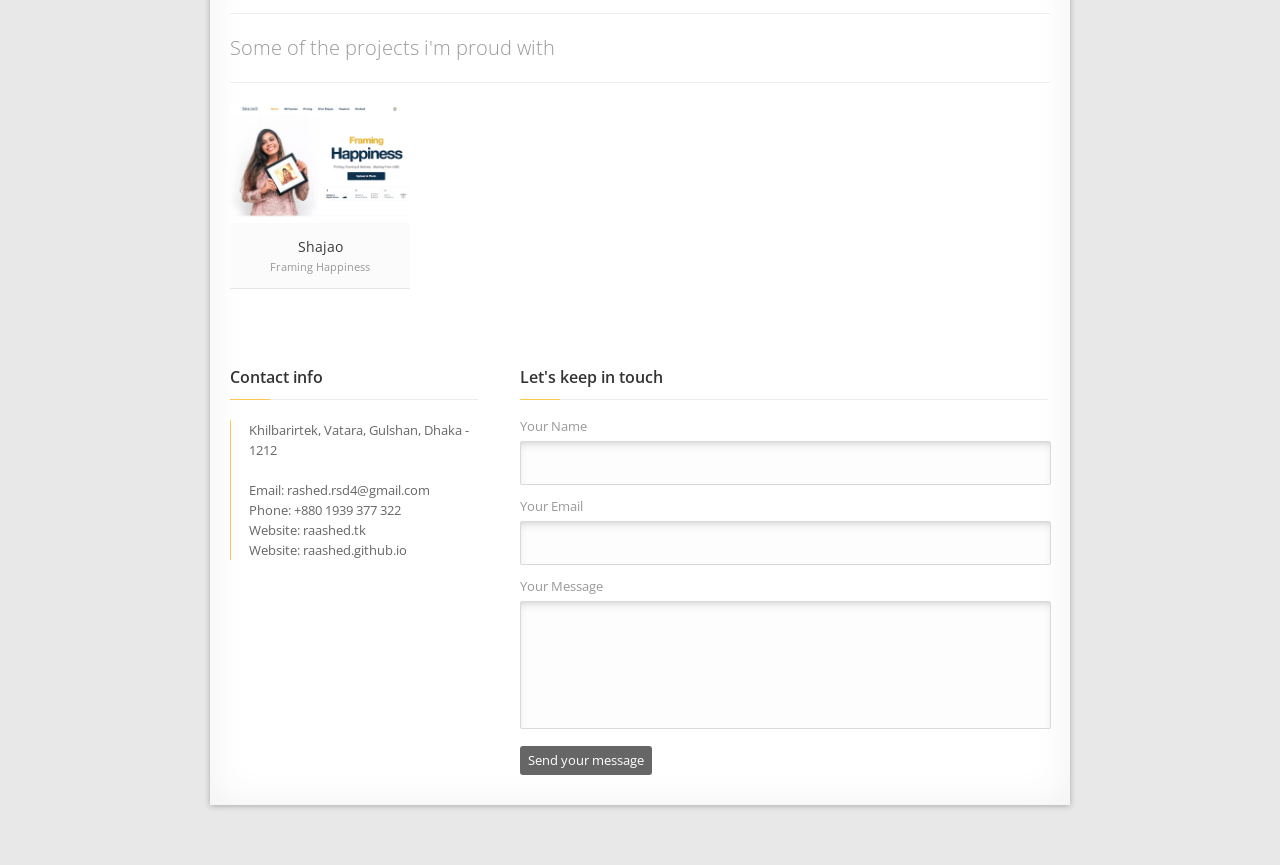
==== commit c49a1f34: "website url updated" ====
--- a/index.html
+++ b/index.html
@@ -258,7 +258,8 @@
                     <li>Khilbarirtek, Vatara, Gulshan, Dhaka - 1212<br/><br/></li>
                     <li>Email: rashed.rsd4@gmail.com</li>
                     <li>Phone: +880 1939 377 322</li>
-                    <li>Website: www.raashed.tk</li>
+                    <li>Website: <a href="http://raashed.tk/" target="_blank">raashed.tk</a></li>
+                    <li>Website: <a href="https://raashed.github.io" target="_blank">raashed.github.io</a></li>
                 </ul>
             </div>
             <!-- /Contact Info -->
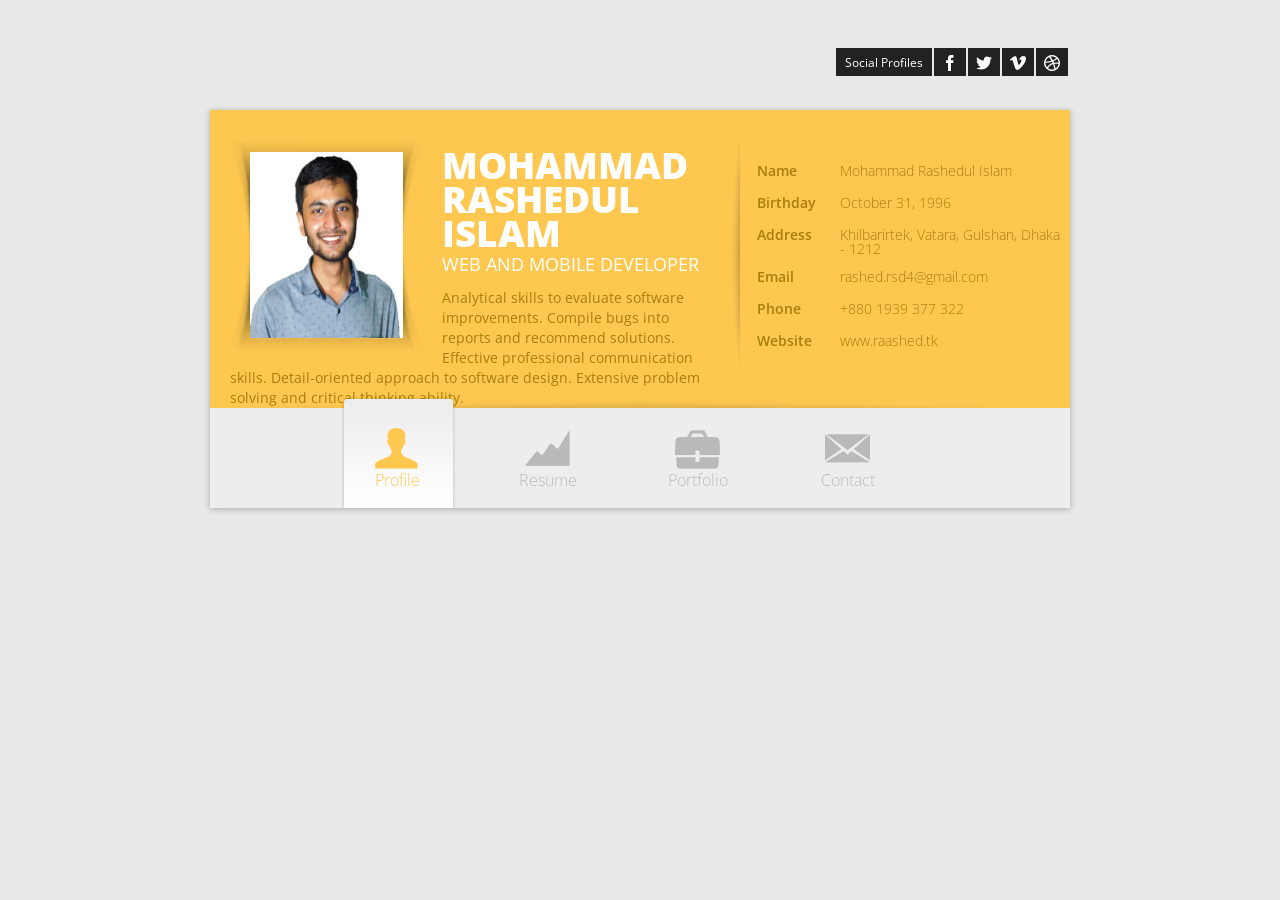
==== commit 6675097c: "updated" ====
--- a/index.html
+++ b/index.html
@@ -10,7 +10,7 @@
     <link rel="stylesheet" type="text/css" href="css/style.css"/>
     <link rel="stylesheet" type="text/css" href="css/prettyPhoto.css"/>
     <link rel="stylesheet" type="text/css"
-          href="http://fonts.googleapis.com/css?family=Open+Sans:400,600,300,800,700,400italic|PT+Serif:400,400italic"/>
+          href="https://fonts.googleapis.com/css?family=Open+Sans:400,600,300,800,700,400italic|PT+Serif:400,400italic"/>
     <!--[if IEMobile]>
     <link rel="stylesheet" type="text/css" href="css/iemobile.css"/>
     <![endif]-->
@@ -20,15 +20,9 @@
     <script type="text/javascript" src="js/respond.min.js"></script>
     <script type="text/javascript" src="js/jquery.prettyPhoto.js"></script>
     <script type="text/javascript" src="js/jquery.isotope.min.js"></script>
-    <script type="text/javascript" src="http://maps.google.com/maps/api/js?sensor=false"></script>
-    <script type="text/javascript" src="js/jquery-ui-map.js"></script>
     <script type="text/javascript" src="js/jquery.carouFredSel.js"></script>
     <script type="text/javascript" src="js/plugins.js"></script>
     <script type="text/javascript" src="js/custom.js"></script>
-
-    <!--[if lt IE 9]>
-    <script src="http://html5shiv.googlecode.com/svn/trunk/html5.js"></script>
-    <![endif]-->
 </head>
 <body>
 <!-- Container -->
@@ -61,8 +55,8 @@
             <div class="about">
                 <div class="photo-inner">
                     <ul>
-                        <li><img src="images/photo.jpg" alt="images/photo.jpg" height="186" width="153"/></li>
-                        <li><img src="images/photo1.png" alt="images/photo1.png" height="186" width="153"/></li>
+                        <li><img src="images/photo.jpg" alt="images/photo.jpg" style="height: 186px; width: 153px;"/></li>
+                        <li><img src="images/photo1.png" alt="images/photo1.png" style="height: 186px; width: 153px;"/></li>
                     </ul>
                 </div>
                 <h1>MOHAMMAD RASHEDUL ISLAM</h1>
@@ -202,6 +196,8 @@
             <ul class="cats-filter" id="portfolio-filter">
                 <li><a href="" class="current transition" data-filter="*">All</a></li>
                 <li><a href="" class="transition" data-filter=".webdesign">Web Design</a></li>
+                <li><a href="" class="transition" data-filter=".mobile_app">Mobile App</a></li>
+                <li><a href="" class="transition" data-filter=".flutter">Flutter</a></li>
             </ul>
             <div class="extra-text">Some of the projects i'm proud with</div>
             <ul id="portfolio-list">
@@ -226,13 +222,36 @@
 <!--                    <a href="portfolio/4.jpg" rel="portfolio[1]" title="This is the description"-->
 <!--                       class="folio hidden"></a>-->
 <!--                </li>-->
+                <li class="mobile_app flutter">
+                    <a href="portfolio/syve_1.png" rel="portfolio[1]"
+                       title="Welcome to the new age of fleet management. Syve Utilizes onboard vehicle diagnostics system to give you better insights on your vehicle location, fuel consumption, fault codes, battery voltage,Driving behaviour etc. Syve goes further to innovate and give you appropriate information to enable you to keep your asset young and on condition."
+                       class="folio">
+                        <img src="portfolio/syve_1.png" alt="Image Title">
+                        <h2 class="title">Syve</h2>
+                        <span class="categorie">Mobile App | Flutter</span>
+                    </a>
+                    <a href="portfolio/syve_1.png" rel="portfolio[1]" title="This is the description"
+                       class="folio hidden"></a>
+                    <a href="portfolio/syve_2.png" rel="portfolio[1]" title="This is the description"
+                       class="folio hidden"></a>
+                    <a href="portfolio/syve_3.png" rel="portfolio[1]" title="This is the description"
+                       class="folio hidden"></a>
+                    <a href="portfolio/syve_4.png" rel="portfolio[1]" title="This is the description"
+                       class="folio hidden"></a>
+                    <a href="portfolio/syve_5.png" rel="portfolio[1]" title="This is the description"
+                       class="folio hidden"></a>
+                    <a href="portfolio/syve_6.png" rel="portfolio[1]" title="This is the description"
+                       class="folio hidden"></a>
+                    <a href="portfolio/syve_7.png" rel="portfolio[1]" title="This is the description"
+                       class="folio hidden"></a>
+                </li>
                 <li class="webdesign">
                     <a href="portfolio/shajao-1.png" rel="portfolio[1]"
                        title="How many stories and memories are mixed in one picture, there are many sweet, sweet and sweet moments. Decorate the story with these moments and bring it to you."
                        class="folio">
                         <img src="portfolio/shajao-1.png" alt="Image Title">
                         <h2 class="title">Shajao</h2>
-                        <span class="categorie">Framing Happiness</span>
+                        <span class="categorie">Web Design</span>
                     </a>
                     <a href="portfolio/shajao-2.png" rel="portfolio[1]" title="First, choose a frame. The frame can be changed later."
                        class="folio hidden"></a>
@@ -243,6 +262,29 @@
                     <a href="portfolio/shajao-5.png" rel="portfolio[1]" title="Naming history of a frame."
                        class="folio hidden"></a>
                     <a href="portfolio/shajao-6.png" rel="portfolio[1]" title="Your cart list."
+                       class="folio hidden"></a>
+                </li>
+                <li class="mobile_app">
+                    <a href="portfolio/quran_touch_1.png" rel="portfolio[1]"
+                       title="The most beautiful Quran App! Quran Touch is the complete Quran in 3 different styles with verse by verse translation, tafsir, transliteration, notes, bookmarks and recitation. Quran Touch was designed for easy comprehension and memorization of the Quran."
+                       class="folio">
+                        <img src="portfolio/quran_touch_1.png" alt="Image Title">
+                        <h2 class="title">Al Quran by Quran Touch</h2>
+                        <span class="categorie">Mobile App</span>
+                    </a>
+                    <a href="portfolio/quran_touch_1.png" rel="portfolio[1]" title="This is the description"
+                       class="folio hidden"></a>
+                    <a href="portfolio/quran_touch_2.png" rel="portfolio[1]" title="This is the description"
+                       class="folio hidden"></a>
+                    <a href="portfolio/quran_touch_3.png" rel="portfolio[1]" title="This is the description"
+                       class="folio hidden"></a>
+                    <a href="portfolio/quran_touch_4.png" rel="portfolio[1]" title="This is the description"
+                       class="folio hidden"></a>
+                    <a href="portfolio/quran_touch_5.png" rel="portfolio[1]" title="This is the description"
+                       class="folio hidden"></a>
+                    <a href="portfolio/quran_touch_6.png" rel="portfolio[1]" title="This is the description"
+                       class="folio hidden"></a>
+                    <a href="portfolio/quran_touch_7.png" rel="portfolio[1]" title="This is the description"
                        class="folio hidden"></a>
                 </li>
             </ul>
@@ -250,7 +292,7 @@
         <!-- /Portfolio -->
         <!-- Contact -->
         <section id="contact">
-<!--            <div id="map"></div>-->
+            <!-- <div id="map"></div>-->
             <!-- Contact Info -->
             <div class="contact-info">
                 <h3 class="main-heading"><span>Contact info</span></h3>
@@ -258,7 +300,7 @@
                     <li>Khilbarirtek, Vatara, Gulshan, Dhaka - 1212<br/><br/></li>
                     <li>Email: rashed.rsd4@gmail.com</li>
                     <li>Phone: +880 1939 377 322</li>
-                    <li>Website: <a href="http://raashed.tk/" target="_blank">raashed.tk</a></li>
+                    <li>Website: <a href="https://www.raashed.tk" target="_blank">raashed.tk</a></li>
                     <li>Website: <a href="https://raashed.github.io" target="_blank">raashed.github.io</a></li>
                 </ul>
             </div>
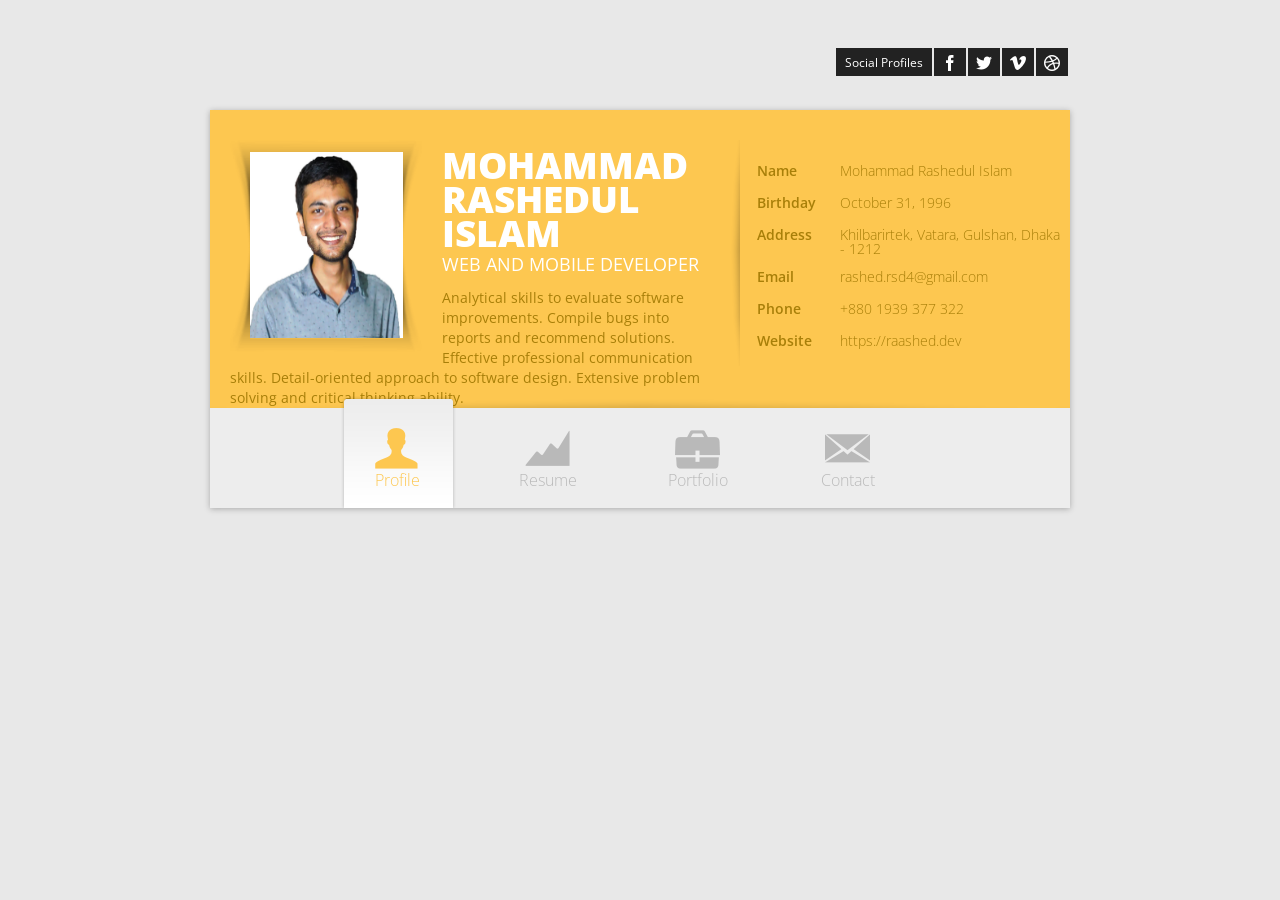
==== commit 881959a9: "weburl changed" ====
--- a/index.html
+++ b/index.html
@@ -73,7 +73,7 @@
                 <li><label>Address</label><span>Khilbarirtek, Vatara, Gulshan, Dhaka - 1212</span></li>
                 <li><label>Email</label><span class="word-wrap">rashed.rsd4@gmail.com</span></li>
                 <li><label>Phone</label><span>+880 1939 377 322</span></li>
-                <li><label>Website</label><span class="word-wrap"><a href="#">www.raashed.tk</a></span></li>
+                <li><label>Website</label><span class="word-wrap"><a href="#">https://raashed.dev</a></span></li>
             </ul>
             <!-- /Personal info section -->
         </div>
@@ -337,5 +337,6 @@
     <!-- /Footer -->
 </section>
 <!-- /Container -->
+    <script data-name="BMC-Widget" data-cfasync="false" src="https://cdnjs.buymeacoffee.com/1.0.0/widget.prod.min.js" data-id="raashed" data-description="Support me on Buy me a coffee!" data-message="Thank you for visiting. You can now buy me a coffee." data-color="#5F7FFF" data-position="Right" data-x_margin="18" data-y_margin="18"></script>
 </body>
 </html>
